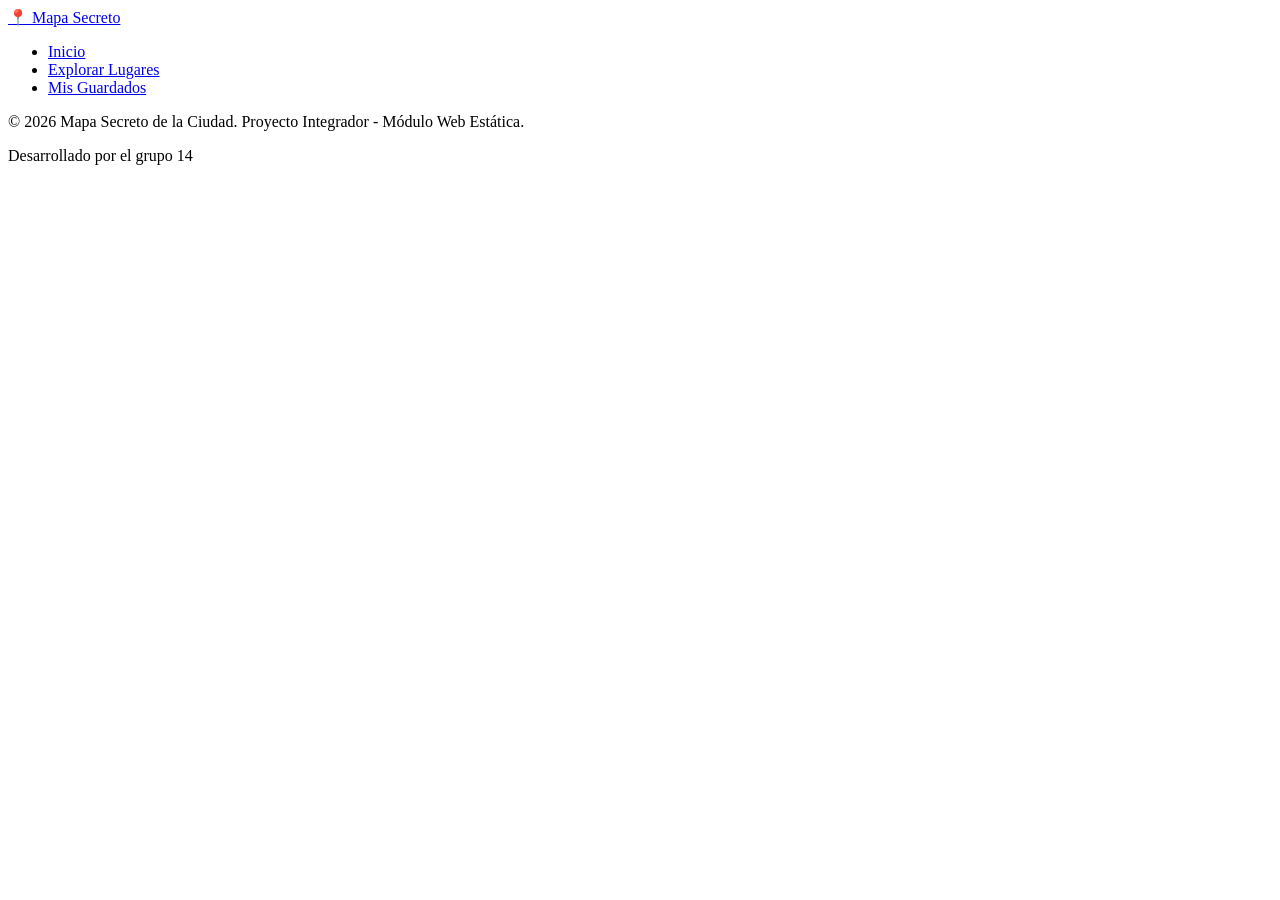
==== index.html @ 18ec890c "Se crea la base del proyecto" ====
<!DOCTYPE html>
<html lang="es">
<head>
    <meta charset="UTF-8">
    <meta name="viewport" content="width=device-width, initial-scale=1.0">
    <title>Mapa Secreto de la Ciudad</title>
    <link rel="stylesheet" href="assets/styles/style.css">
</head>
<body>

    <header>
        <div class="logo">
            <a href="index.html">📍 Mapa Secreto</a>
        </div>
        <nav>
            <ul>
                <li><a href="index.html" class="active">Inicio</a></li>
                <li><a href="pages/explorar.html">Explorar Lugares</a></li>
                <li><a href="pages/guardados.html">Mis Guardados</a></li>
            </ul>
        </nav>
    </header>

    <main>


    </main>

    <footer>
        <p>&copy; 2026 Mapa Secreto de la Ciudad. Proyecto Integrador - Módulo Web Estática.</p>
        <p>Desarrollado por el grupo 14</p>
    </footer>

    <script src="assets/js/main.js"></script>
</body>
</html>
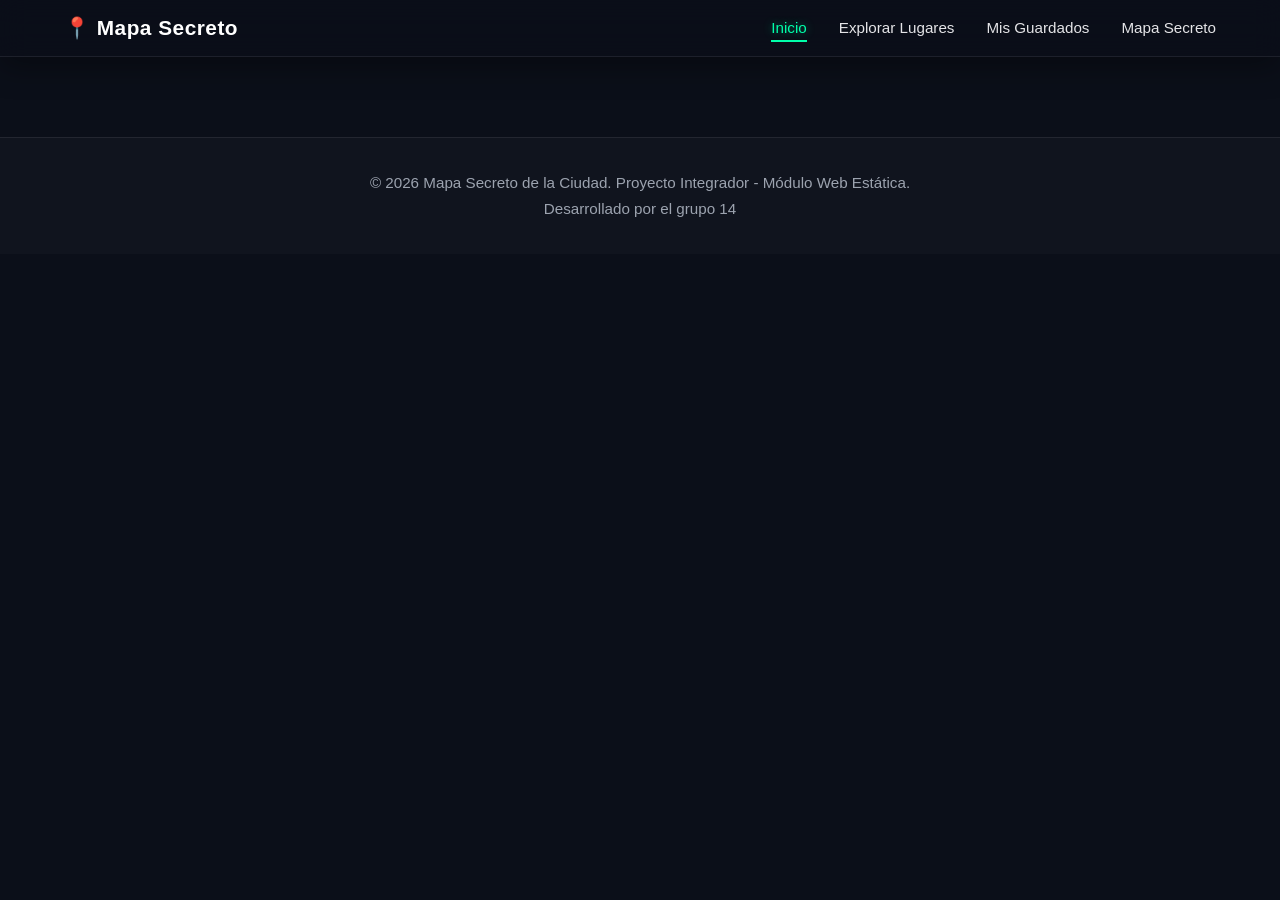
==== commit cdcb821f: "fix: corregir rutas de navegacion en el archivo html de inicio" ====
--- a/index.html
+++ b/index.html
@@ -4,10 +4,9 @@
     <meta charset="UTF-8">
     <meta name="viewport" content="width=device-width, initial-scale=1.0">
     <title>Mapa Secreto de la Ciudad</title>
-    <link rel="stylesheet" href="assets/styles/style.css">
+    <link rel="stylesheet" href="./assets/styles/style.css">
 </head>
-<body>
-
+<body class="body-mapa-secreto">
     <header>
         <div class="logo">
             <a href="index.html">📍 Mapa Secreto</a>
@@ -15,8 +14,10 @@
         <nav>
             <ul>
                 <li><a href="index.html" class="active">Inicio</a></li>
-                <li><a href="pages/explorar.html">Explorar Lugares</a></li>
-                <li><a href="pages/guardados.html">Mis Guardados</a></li>
+                <li><a href="./pages/explorar.html">Explorar Lugares</a></li>
+                <li><a href="./pages/guardados.html">Mis Guardados</a></li>
+                <li><a href="./pages/mapaSecreto.html">Mapa Secreto</a></li>
+
             </ul>
         </nav>
     </header>
@@ -31,6 +32,6 @@
         <p>Desarrollado por el grupo 14</p>
     </footer>
 
-    <script src="assets/js/main.js"></script>
+    <script src="../assets/js/main.js"></script>
 </body>
 </html>
--- a/assets/styles/style.css
+++ b/assets/styles/style.css
@@ -0,0 +1,248 @@
+/* =========================================================
+   GLOBAL.CSS
+   Header + Footer compartidos
+========================================================= */
+
+/* =========================
+   VARIABLES
+========================= */
+
+:root {
+  /* Fondos */
+  --bg-primary: #0b0f19;
+  --bg-secondary: #111827;
+
+  /* Textos */
+  --text-primary: #ffffff;
+  --text-secondary: #e4e4e7;
+  --text-muted: #9ca3af;
+
+  /* Acentos */
+  --accent-color: #00ffaa;
+
+  /* Bordes */
+  --border-color: rgba(255, 255, 255, 0.08);
+
+  /* Glassmorphism */
+  --glass-bg: rgba(11, 15, 25, 0.65);
+
+  /* Sombras */
+  --shadow-soft: 0 10px 30px rgba(0, 0, 0, 0.35);
+
+  /* Transiciones */
+  --transition: all 0.3s ease;
+}
+
+/* =========================
+   RESET BÁSICO
+========================= */
+
+* {
+  margin: 0;
+  padding: 0;
+  box-sizing: border-box;
+}
+
+body {
+  background-color: var(--bg-primary);
+
+  color: var(--text-secondary);
+
+  font-family: "Inter", sans-serif;
+
+  min-height: 100vh;
+}
+
+/* =========================================================
+   HEADER
+========================================================= */
+
+header {
+  position: sticky;
+  top: 0;
+
+  z-index: 1000;
+
+  width: 100%;
+
+  display: flex;
+  justify-content: space-between;
+  align-items: center;
+
+  padding: 1rem 5%;
+
+  background: var(--glass-bg);
+
+  backdrop-filter: blur(14px);
+  -webkit-backdrop-filter: blur(14px);
+
+  border-bottom: 1px solid var(--border-color);
+
+  box-shadow: var(--shadow-soft);
+}
+
+/* =========================
+   LOGO
+========================= */
+
+.logo a {
+  text-decoration: none;
+
+  color: var(--text-primary);
+
+  font-size: 1.3rem;
+  font-weight: 700;
+
+  letter-spacing: 0.5px;
+
+  transition: var(--transition);
+}
+
+.logo a:hover {
+  color: var(--accent-color);
+
+  text-shadow:
+    0 0 10px rgba(0, 255, 170, 0.6),
+    0 0 20px rgba(0, 255, 170, 0.3);
+}
+
+/* =========================
+   NAVBAR
+========================= */
+
+nav ul {
+  display: flex;
+  align-items: center;
+
+  gap: 2rem;
+
+  list-style: none;
+}
+
+nav a {
+  position: relative;
+
+  text-decoration: none;
+
+  color: var(--text-secondary);
+
+  font-size: 0.95rem;
+  font-weight: 500;
+
+  transition: var(--transition);
+}
+
+/* Hover */
+
+nav a:hover {
+  color: var(--text-primary);
+}
+
+/* Línea animada */
+
+nav a::after {
+  content: "";
+
+  position: absolute;
+
+  left: 0;
+  bottom: -6px;
+
+  width: 0%;
+  height: 2px;
+
+  background: var(--accent-color);
+
+  transition: width 0.3s ease;
+}
+
+nav a:hover::after,
+nav a.active::after {
+  width: 100%;
+}
+
+/* Link activo */
+
+nav a.active {
+  color: var(--accent-color);
+
+  text-shadow:
+    0 0 10px rgba(0, 255, 170, 0.45);
+}
+
+/* =========================================================
+   FOOTER
+========================================================= */
+
+footer {
+  margin-top: 5rem;
+
+  padding: 2rem 5%;
+
+  border-top: 1px solid var(--border-color);
+
+  background-color: rgba(255, 255, 255, 0.02);
+
+  text-align: center;
+}
+
+footer p {
+  color: var(--text-muted);
+
+  font-size: 0.95rem;
+
+  line-height: 1.7;
+}
+
+/* =========================================================
+   ACCESIBILIDAD
+========================================================= */
+
+a:focus-visible,
+button:focus-visible {
+  outline: 2px solid var(--accent-color);
+
+  outline-offset: 4px;
+}
+
+/* =========================================================
+   RESPONSIVE
+========================================================= */
+
+@media (max-width: 768px) {
+
+  header {
+    flex-direction: column;
+
+    gap: 1rem;
+
+    padding: 1rem;
+  }
+
+  nav ul {
+    flex-wrap: wrap;
+
+    justify-content: center;
+
+    gap: 1rem;
+  }
+
+  nav a {
+    font-size: 0.95rem;
+  }
+
+  footer {
+    padding: 2rem 1rem;
+  }
+}
+
+@media (max-width: 480px) {
+
+  nav ul {
+    flex-direction: column;
+  }
+
+  .logo a {
+    font-size: 1.1rem;
+  }
+}
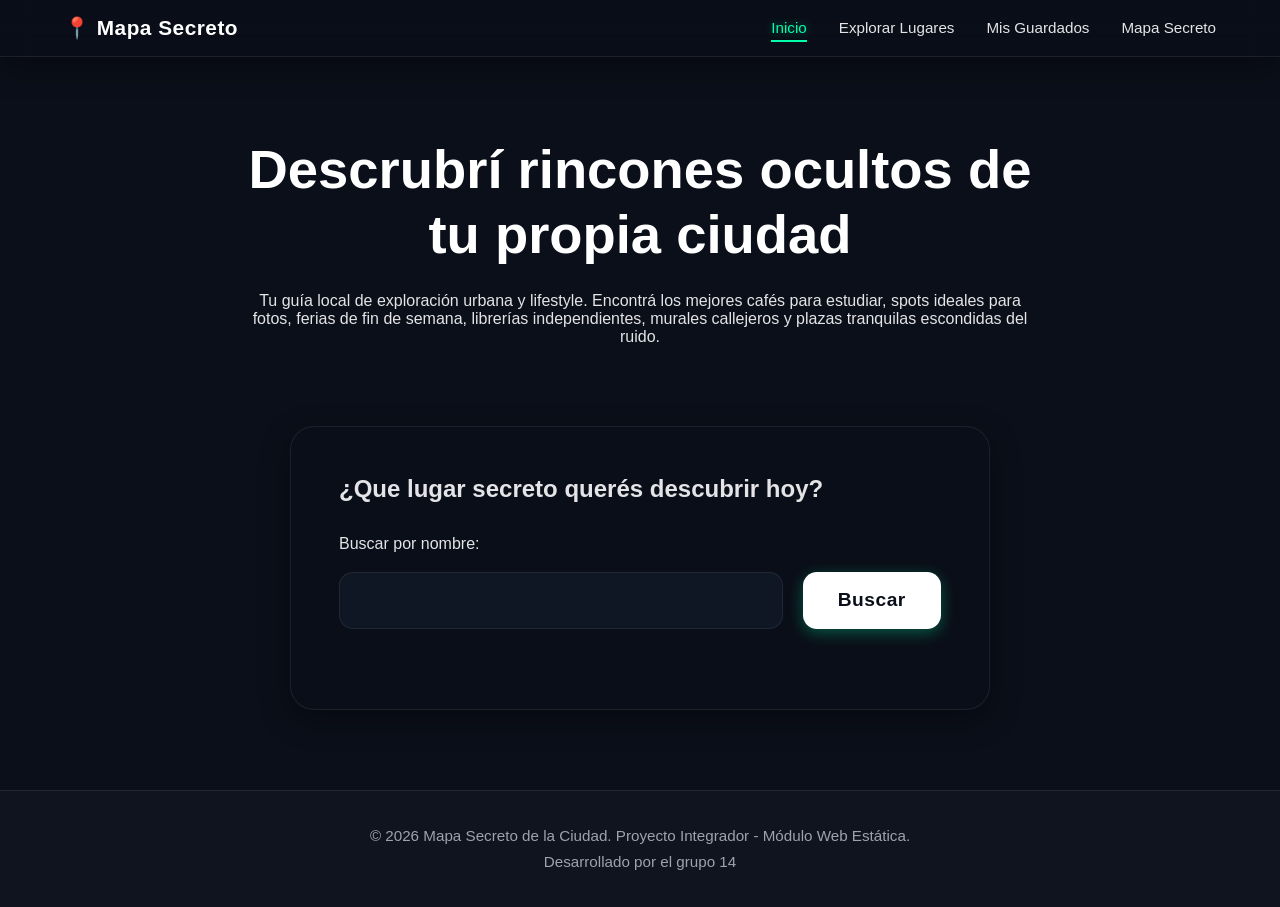
==== commit 0be65f89: "Add search message paragraph to index.html" ====
--- a/index.html
+++ b/index.html
@@ -5,6 +5,7 @@
     <meta name="viewport" content="width=device-width, initial-scale=1.0">
     <title>Mapa Secreto de la Ciudad</title>
     <link rel="stylesheet" href="./assets/styles/style.css">
+    <link rel="stylesheet" href="./assets/styles/index.css">
 </head>
 <body class="body-mapa-secreto">
     <header>
@@ -23,8 +24,22 @@
     </header>
 
     <main>
-
-
+        <section id="welcome">
+            <h1>Descrubrí rincones ocultos de tu propia ciudad</h1>
+            <p>Tu guía local de exploración urbana y lifestyle. Encontrá los mejores cafés para estudiar, spots ideales para fotos, ferias de fin de semana, librerías independientes, murales callejeros y plazas tranquilas escondidas del ruido.</p>
+        </section>
+        
+        <section id="general-search">
+            <h2>¿Que lugar secreto querés descubrir hoy?</h2>
+            <form id="general-search-form">
+                <div>
+                    <label for="form-search">Buscar por nombre:</label>
+                    <input type="search" id="form-search" aria-placeholder="Ej:Cafés, librerías, spots...">
+                    <button type="submit" id="btn-search">Buscar</button>
+                </div>
+            </form>
+            <p id="search-message"></p>
+        </section>
     </main>
 
     <footer>
@@ -32,6 +47,6 @@
         <p>Desarrollado por el grupo 14</p>
     </footer>
 
-    <script src="../assets/js/main.js"></script>
+    <script src="./assets/js/index.js"></script>
 </body>
 </html>
--- a/assets/styles/index.css
+++ b/assets/styles/index.css
@@ -0,0 +1,104 @@
+main {
+    display: flex;
+    flex-direction: column;
+    align-items: center;
+    justify-content: center;
+    gap: 5rem; 
+    max-width: 1200px;
+    width: 90%;
+    margin: 5rem auto;
+    padding: 0 2rem;
+    box-sizing: border-box;
+}
+
+#welcome {
+    display: flex;
+    flex-direction: column;
+    align-items: center;
+    gap: 1.5rem;
+    text-align: center;
+    max-width: 800px;
+}
+
+#welcome h1 {
+    font-size: 3.4rem;
+    font-weight: 600;
+    line-height: 1.2;
+    color: var(--text-primary);  
+}
+
+#general-search {
+    width: 100%;
+    max-width: 700px;
+    padding: 3rem;
+    border-radius: 24px;
+    border: 1px solid var(--border-color);
+    box-sizing: border-box;
+    box-shadow: var(--shadow-soft);
+    background: var(--glass-bg);
+    display: flex;
+    flex-direction: column;
+    gap: 2rem;                           
+    animation: 0.8s ease; 
+}
+
+#general-search:hover {
+    transform: translateY(-5px);
+    border-color: rgba(136, 222, 193, 0.25);
+    box-shadow: 0 20px 40px rgba(0, 0, 0, 0.45);
+}
+
+#form-search {
+    width: 100%;
+    padding: 1.1rem 1.4rem;
+    font-size: 1.05rem;
+    font-family: inherit;
+    color: var(--text-primary);
+    background: rgba(17, 24, 39, 0.85); 
+    border: 1px solid var(--border-color);
+    border-radius: 14px;
+    outline: none;
+    box-sizing: border-box;
+}
+
+#form-search:focus {
+    background: rgba(17, 24, 39, 0.95);
+    border-color: var(--accent-color);
+    box-shadow: 0 0 0 3px rgba(49, 60, 56, 0.15);
+}
+
+#btn-search {
+    cursor: pointer;
+    padding: 1.1rem 2.2rem;
+    font-size: 1.2rem;
+    font-weight: 700;
+    letter-spacing: 0.5px;
+    font-family: inherit;
+    color: #0b0f19; 
+    background: var(--text-primary); 
+    border: none;
+    border-radius: 14px;
+    box-shadow: 0 4px 15px rgba(0, 255, 170, 0.3);
+}
+
+@media (min-width: 600px) {
+    #general-search-form div {
+    display: grid;
+    grid-template-columns: 1fr auto;
+    gap: 1.2rem;
+    align-items: end;
+}
+#general-search-form label {
+    grid-column: span 2;
+}}
+
+@media (max-width: 768px) {
+    #welcome h1 { font-size: 2.6rem; }
+    #general-search { padding: 2.2rem 1.8rem; }
+}
+@media (max-width: 480px) {
+    #welcome h1 { font-size: 2rem; }
+    #welcome p { line-height: 1.6; }
+    #general-search { padding: 1.8rem 1.25rem; }
+    #btn-search, #form-search { padding: 1rem; }
+}
